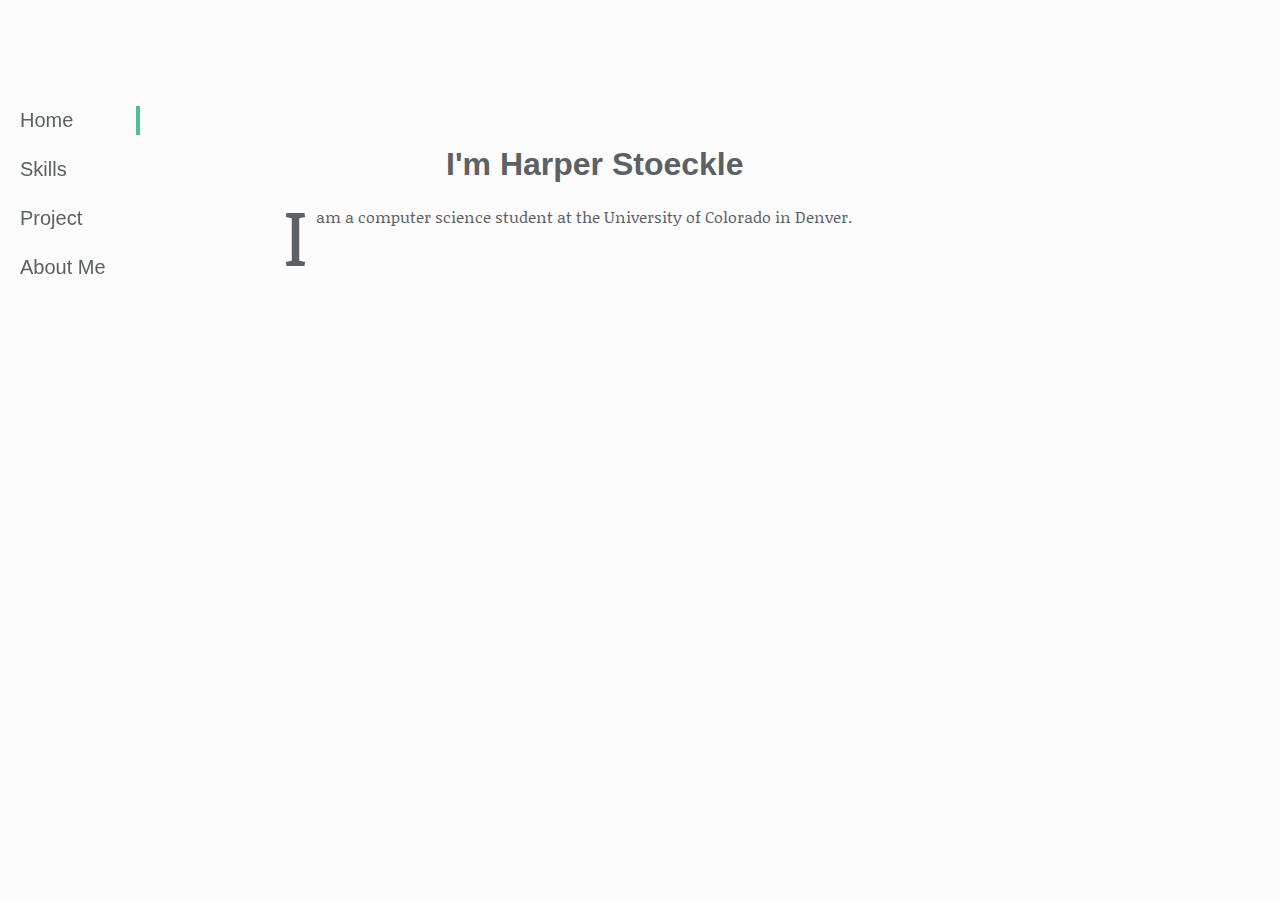
==== index.html @ 7f8c7900 "Start to change up home page text" ====
<!DOCTYPE html>

<html>
  <head>
    <meta charset="utf-8">
    <link rel="stylesheet" href="styles/main.css"> 
  </head>
  <body>
    <!-- My method for putting this bar on every page is to just
      copy and paste the entire contents for each page. This is
      definitely the wrong way, and it is therefore TOP JANK -->
    <div id="side-bar">
      <a class="selected" href="index.html">Home</a>
      <a href="pages/skills.html">Skills</a>
      <a href="pages/project.html">Project</a>
      <a href="pages/about.html">About Me</a>
    </div>
    <div id="main-content">
      <div class="article-page">
        <h1 class="page-title">I'm Harper Stoeckle</h1>
        <p class="begins-with-drop-cap">
        I am a computer science student at the University of Colorado
        in Denver.
        </p>
      </div>
    </div>
  </body>
</html>
---- styles/main.css ----
@import "fonts.css";
@import "colors.css";

:root {
	--side-bar-width: 150px;
}

body {
	font-family: "Noticia Text", "PT Serif", serif;

	background-color: var(--cs-ayu-light-bg);
	color: var(--cs-ayu-light-fg);
}

a {
	text-decoration: none;
}

h1, h2, h3, h4, h5, h6 {
	font-family: "PT Sans Narrow", sans-serif;
	font-weight: bold;
}

.page-title {
	text-align: center;
}

.begins-with-drop-cap::first-letter {
	float: left;
	font-size: 5em;
	line-height: .6;

	margin-right: 0.1em;
	margin-top: 0.08em;
}

#side-bar {
	position: fixed;
	left: 0;
	top: 0;

	padding-top: 1in;

	height: 100%;
	width: var(--side-bar-width);
	overflow: scroll;
}

#side-bar a {
	margin: 10px 10px 20px 10px;

	display: block;

	padding: 3px 3px 3px 10px;

	/* Provide room for the border shown on selected links
	 */
	border-right: 4px solid transparent;

	font-family: "PT Sans", sans-serif;
	font-size: 20px;

	color: var(--cs-ayu-light-fg);
}

#side-bar a:hover {
	color: var(--cs-ayu-light-comment);
}

#side-bar a:active {
	color: var(--cs-ayu-light-teal);
}

#side-bar a.selected {
	border-right: 4px solid var(--cs-ayu-light-teal);
}

#main-content {
	/*
	 * Prevent overlap with the side bar. Further subdivision is
	 * probably required to add more space.
	 */
	margin-left: var(--side-bar-width);
}

/* Tries to emulate a "page" on letter paper. */
.article-page {
	min-width: 2in;
	max-width: 6.5in;
	overflow: scroll;

	margin: .3in;

	padding: 1in;
}

blockquote {
	font-style: italic;
	color: var(--cs-ayu-light-comment);
}
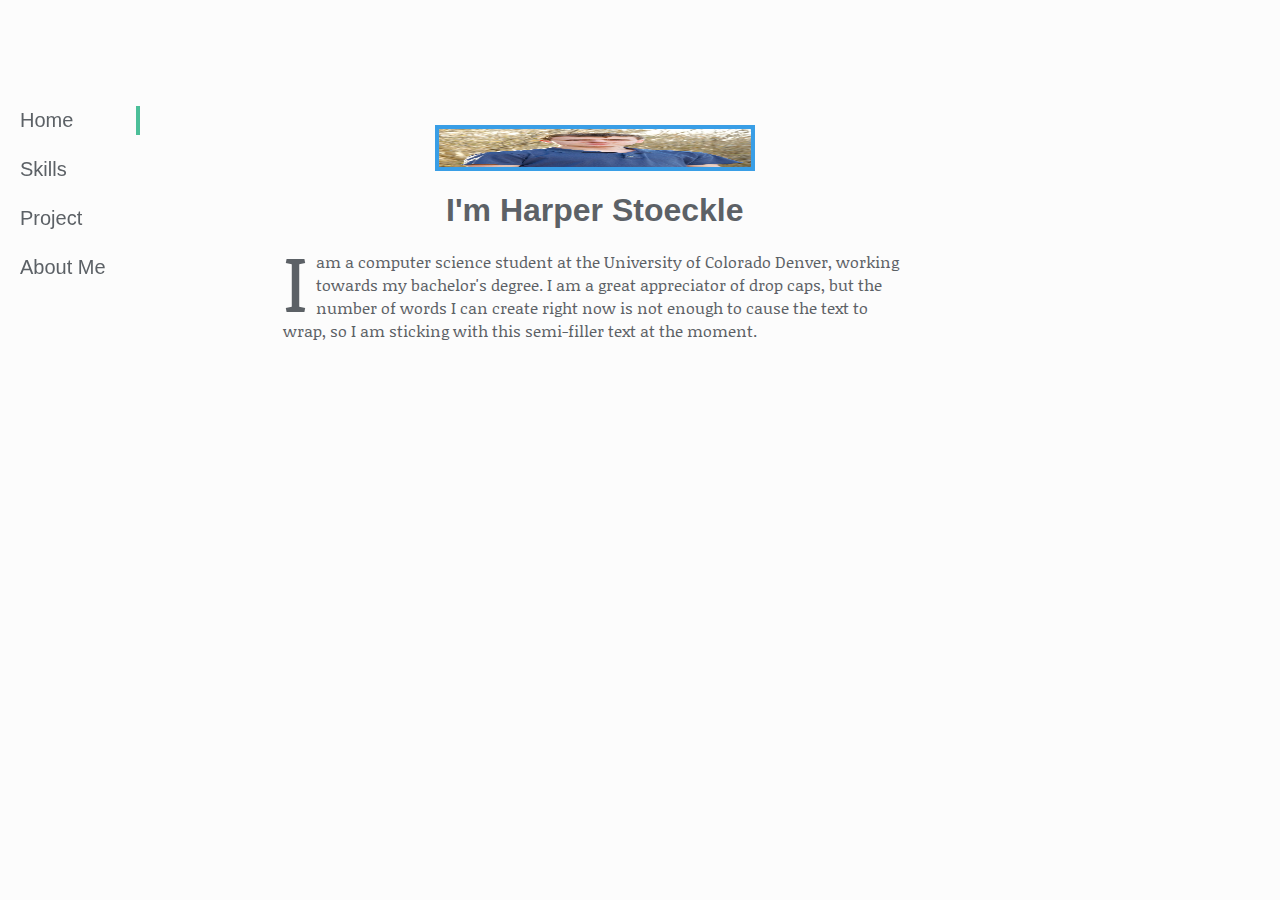
==== commit 4ed9a448: "Add "hero" image and some filler-like text" ====
--- a/index.html
+++ b/index.html
@@ -17,10 +17,14 @@
     </div>
     <div id="main-content">
       <div class="article-page">
+        <img class="verywide" src="images/hero_image.png" alt="Hero">
         <h1 class="page-title">I'm Harper Stoeckle</h1>
         <p class="begins-with-drop-cap">
         I am a computer science student at the University of Colorado
-        in Denver.
+        Denver, working towards my bachelor's degree. I am a great
+        appreciator of drop caps, but the number of words I can create
+        right now is not enough to cause the text to wrap, so I am
+        sticking with this semi-filler text at the moment.
         </p>
       </div>
     </div>
--- a/styles/main.css
+++ b/styles/main.css
@@ -43,7 +43,6 @@
 
 	height: 100%;
 	width: var(--side-bar-width);
-	overflow: scroll;
 }
 
 #side-bar a {
@@ -87,7 +86,6 @@
 .article-page {
 	min-width: 2in;
 	max-width: 6.5in;
-	overflow: scroll;
 
 	margin: .3in;
 
@@ -98,3 +96,15 @@
 	font-style: italic;
 	color: var(--cs-ayu-light-comment);
 }
+
+img.verywide {
+	width: 50%;
+	height: 1cm;
+
+	margin-left: auto;
+	margin-right: auto;
+
+	border: 4px solid var(--cs-ayu-light-blue);
+
+	display: block;
+}
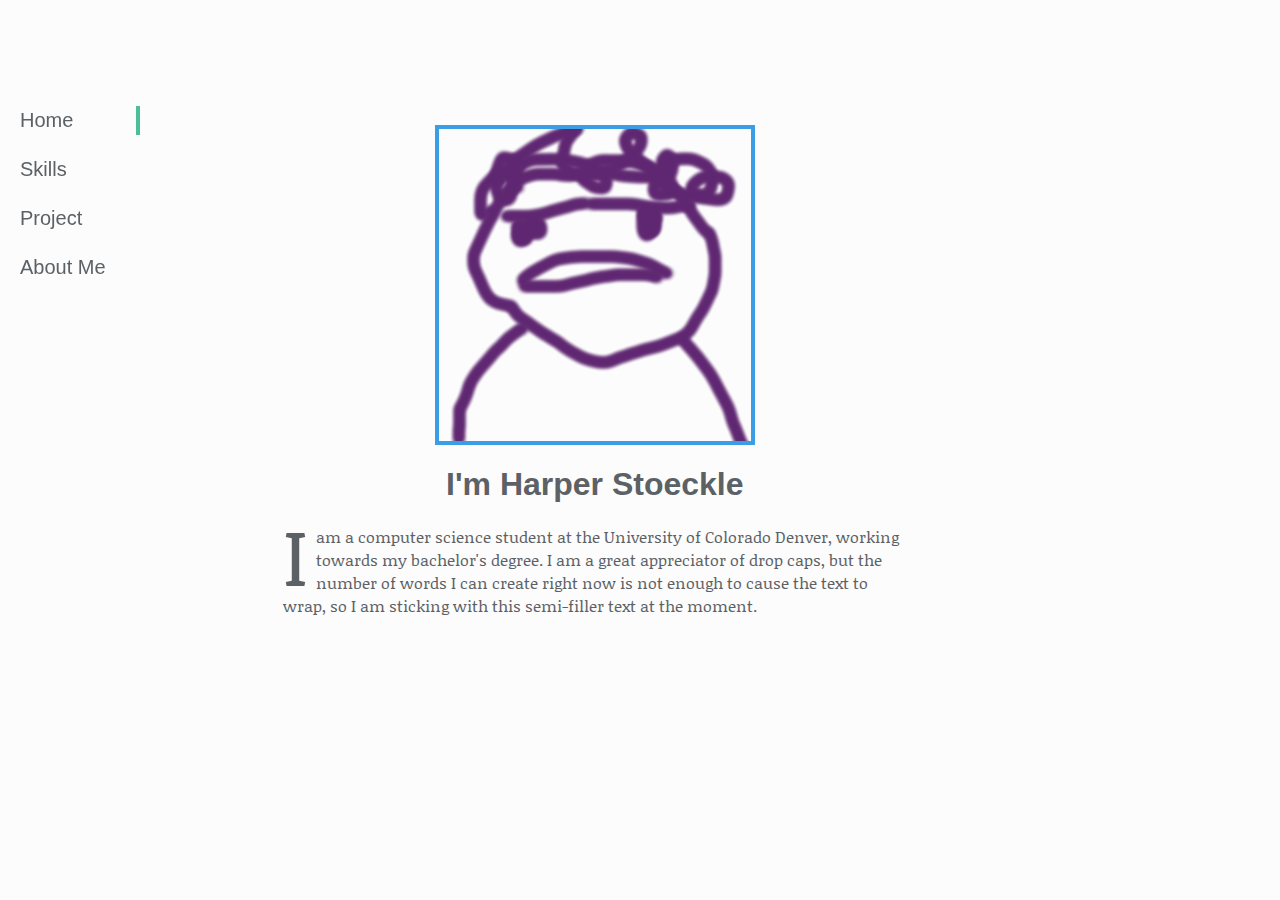
==== commit 57afed03: "Change hero image" ====
--- a/index.html
+++ b/index.html
@@ -10,14 +10,14 @@
       copy and paste the entire contents for each page. This is
       definitely the wrong way, and it is therefore TOP JANK -->
     <div id="side-bar">
-      <a class="selected" href="index.html">Home</a>
-      <a href="pages/skills.html">Skills</a>
-      <a href="pages/project.html">Project</a>
-      <a href="pages/about.html">About Me</a>
+      <a class="selected" href="/index.html">Home</a>
+      <a href="/pages/skills.html">Skills</a>
+      <a href="/pages/project.html">Project</a>
+      <a href="/pages/about.html">About Me</a>
     </div>
     <div id="main-content">
       <div class="article-page">
-        <img class="verywide" src="images/hero_image.png" alt="Hero">
+        <img class="heroimage" src="images/hero_image.png" alt="Hero">
         <h1 class="page-title">I'm Harper Stoeckle</h1>
         <p class="begins-with-drop-cap">
         I am a computer science student at the University of Colorado
--- a/styles/main.css
+++ b/styles/main.css
@@ -97,9 +97,8 @@
 	color: var(--cs-ayu-light-comment);
 }
 
-img.verywide {
+img.heroimage {
 	width: 50%;
-	height: 1cm;
 
 	margin-left: auto;
 	margin-right: auto;
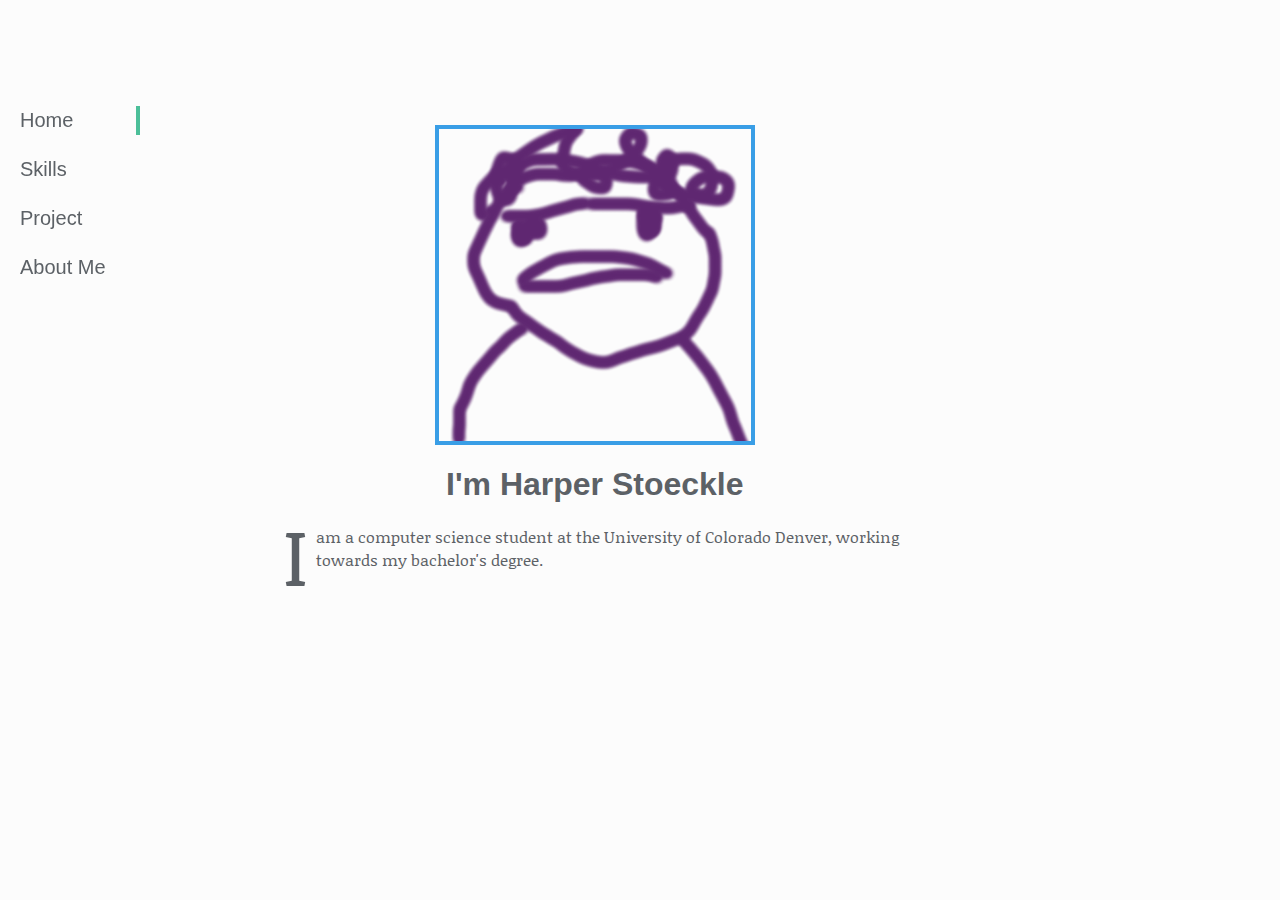
==== commit bbb77e89: "Add TeX logo thing" ====
--- a/index.html
+++ b/index.html
@@ -21,10 +21,7 @@
         <h1 class="page-title">I'm Harper Stoeckle</h1>
         <p class="begins-with-drop-cap">
         I am a computer science student at the University of Colorado
-        Denver, working towards my bachelor's degree. I am a great
-        appreciator of drop caps, but the number of words I can create
-        right now is not enough to cause the text to wrap, so I am
-        sticking with this semi-filler text at the moment.
+        Denver, working towards my bachelor's degree.
         </p>
       </div>
     </div>
--- a/styles/main.css
+++ b/styles/main.css
@@ -107,3 +107,28 @@
 
 	display: block;
 }
+
+.TeX {
+	/*
+	 * Needed to fix the space added by the T
+	 * and X being shifted.
+	 */
+	margin-left: -0.1667em;
+	margin-right: -0.125em;
+}
+
+.TeX .TeX_T {
+	display: inline-block;
+	position: relative;
+	left: 0.1667em;
+}
+.TeX .TeX_E {
+	display: inline-block;
+	position: relative;
+	top: 0.5ex;
+}
+.TeX .TeX_X {
+	display: inline-block;
+	position: relative;
+	right: 0.125em;
+}
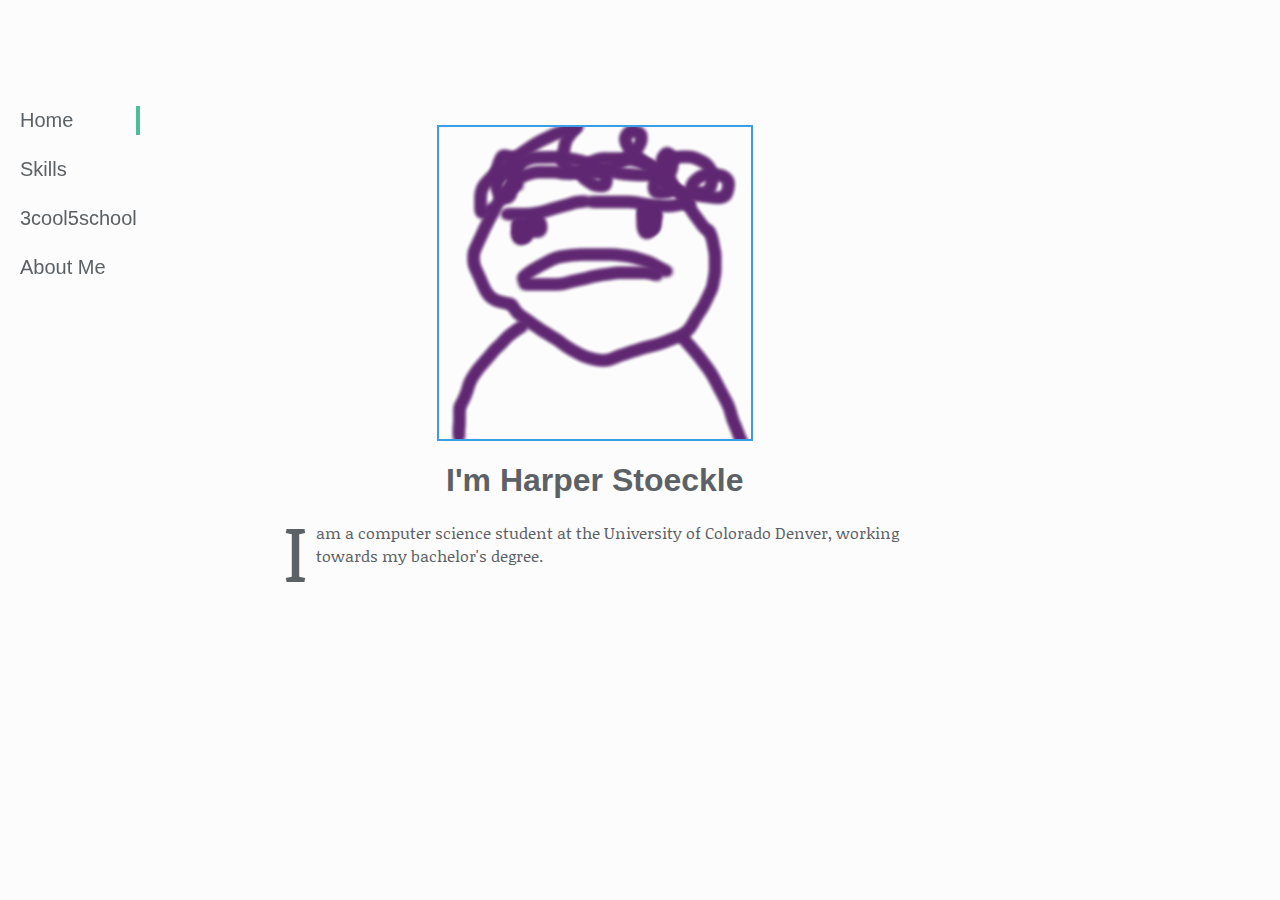
==== commit 7e2a2a08: "Change "project" to "3cool5school"" ====
--- a/index.html
+++ b/index.html
@@ -3,7 +3,7 @@
 <html>
   <head>
     <meta charset="utf-8">
-    <link rel="stylesheet" href="styles/main.css"> 
+    <link rel="stylesheet" href="/styles/main.css"> 
   </head>
   <body>
     <!-- My method for putting this bar on every page is to just
@@ -12,7 +12,7 @@
     <div id="side-bar">
       <a class="selected" href="/index.html">Home</a>
       <a href="/pages/skills.html">Skills</a>
-      <a href="/pages/project.html">Project</a>
+      <a href="/pages/project.html">3cool5school</a>
       <a href="/pages/about.html">About Me</a>
     </div>
     <div id="main-content">
--- a/styles/main.css
+++ b/styles/main.css
@@ -103,32 +103,100 @@
 	margin-left: auto;
 	margin-right: auto;
 
-	border: 4px solid var(--cs-ayu-light-blue);
-
-	display: block;
-}
-
-.TeX {
-	/*
-	 * Needed to fix the space added by the T
-	 * and X being shifted.
-	 */
+	border: 2px solid var(--cs-ayu-light-blue);
+
+	display: block;
+}
+
+/*
+ * Extremely hacky way to automatically generate
+ * the TeX logo. The .texlogo elements needs to
+ * provide the E in the middle of the logo itself.
+ */
+.texlogo:before {
+	content: "T";
+
+	display: inline-block;
+
+	position: relative;
+	left: 0.1667em;
+	bottom: 0.5ex;
+}
+.texlogo {
+	display: inline-block;
+	position: relative;
+	top: 0.5ex;
 	margin-left: -0.1667em;
 	margin-right: -0.125em;
 }
-
-.TeX .TeX_T {
-	display: inline-block;
-	position: relative;
-	left: 0.1667em;
-}
-.TeX .TeX_E {
-	display: inline-block;
-	position: relative;
-	top: 0.5ex;
-}
-.TeX .TeX_X {
-	display: inline-block;
+.texlogo:after {
+	content: "X";
+
+	display: inline-block;
+
 	position: relative;
 	right: 0.125em;
-}
+	bottom: 0.5ex;
+}
+
+/*
+ * For the start of the LaTeX logo. The same weird
+ * thing is required as the TeX logo, but in this
+ * case the L must be provided. The whole LaTeX
+ * logo can be made with <nobr><span
+ * class="latexlogo-la">L</span><span
+ * class="texlogo">E</span></nobr>
+ */
+.latexlogo-la {
+	margin-right: -0.31em;
+}
+.latexlogo-la:after {
+	font-size: 80%;
+	content: "A";
+
+	position: relative;
+
+	right: 0.27em;
+	bottom: 0.2em;
+}
+
+.image-text-panel {
+	display: flex;
+	align-content: flex-start;
+	align-items: flex-start;
+}
+
+.image-text-panel p {
+	display: inline-block;
+	width: 75%;
+	margin-top: 0;
+}
+
+/* Acts as a divider betwen the image and text. */
+.image-text-panel .spacer {
+	width: 1em;
+}
+
+/*
+ * This should probably not be flex but I don't
+ * know the correct thing to do.
+ */
+.captioned-image {
+	display: flex;
+	flex-direction: column;
+	width: 40%;
+	border: 2px solid var(--cs-ayu-light-blue);
+}
+
+.captioned-image img {
+	display: block;
+}
+
+.captioned-image .caption {
+	display: block;
+	font-size: 10px;
+	text-align: center;
+	padding-top: .5em;
+	padding-bottom: .5em;
+	overflow: hidden;
+}
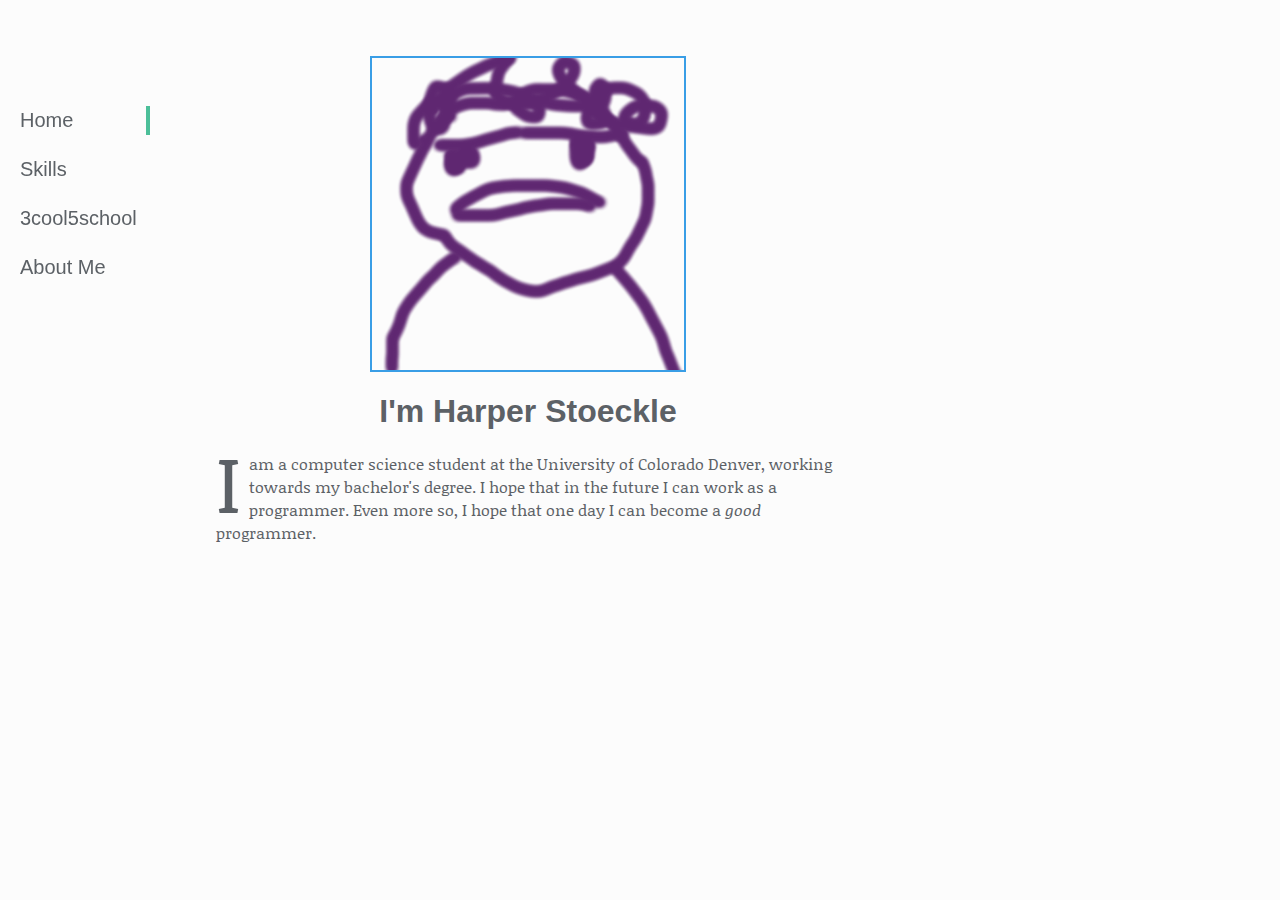
==== commit bbf20eed: "Add text to home page" ====
--- a/index.html
+++ b/index.html
@@ -20,8 +20,10 @@
         <img class="heroimage" src="images/hero_image.png" alt="Hero">
         <h1 class="page-title">I'm Harper Stoeckle</h1>
         <p class="begins-with-drop-cap">
-        I am a computer science student at the University of Colorado
-        Denver, working towards my bachelor's degree.
+        I am a computer science student at the University of Colorado Denver,
+        working towards my bachelor's degree. I hope that in the future I can
+        work as a programmer. Even more so, I hope that one day I can become a
+        <em>good</em> programmer.
         </p>
       </div>
     </div>
--- a/styles/main.css
+++ b/styles/main.css
@@ -2,7 +2,7 @@
 @import "colors.css";
 
 :root {
-	--side-bar-width: 150px;
+	--side-bar-width: 160px;
 }
 
 body {
@@ -87,9 +87,7 @@
 	min-width: 2in;
 	max-width: 6.5in;
 
-	margin: .3in;
-
-	padding: 1in;
+	padding: .5in;
 }
 
 blockquote {
@@ -200,3 +198,25 @@
 	padding-bottom: .5em;
 	overflow: hidden;
 }
+
+.centered-captioned-image {
+	display: flex;
+	flex-direction: column;
+	width: 85%;
+	border: 2px solid var(--cs-ayu-light-blue);
+	margin-left: auto;
+	margin-right: auto;
+}
+
+.centered-captioned-image img {
+	display: block;
+}
+
+.centered-captioned-image .caption {
+	display: block;
+	font-size: 10px;
+	text-align: center;
+	padding-top: .5em;
+	padding-bottom: .5em;
+	overflow: hidden;
+}
